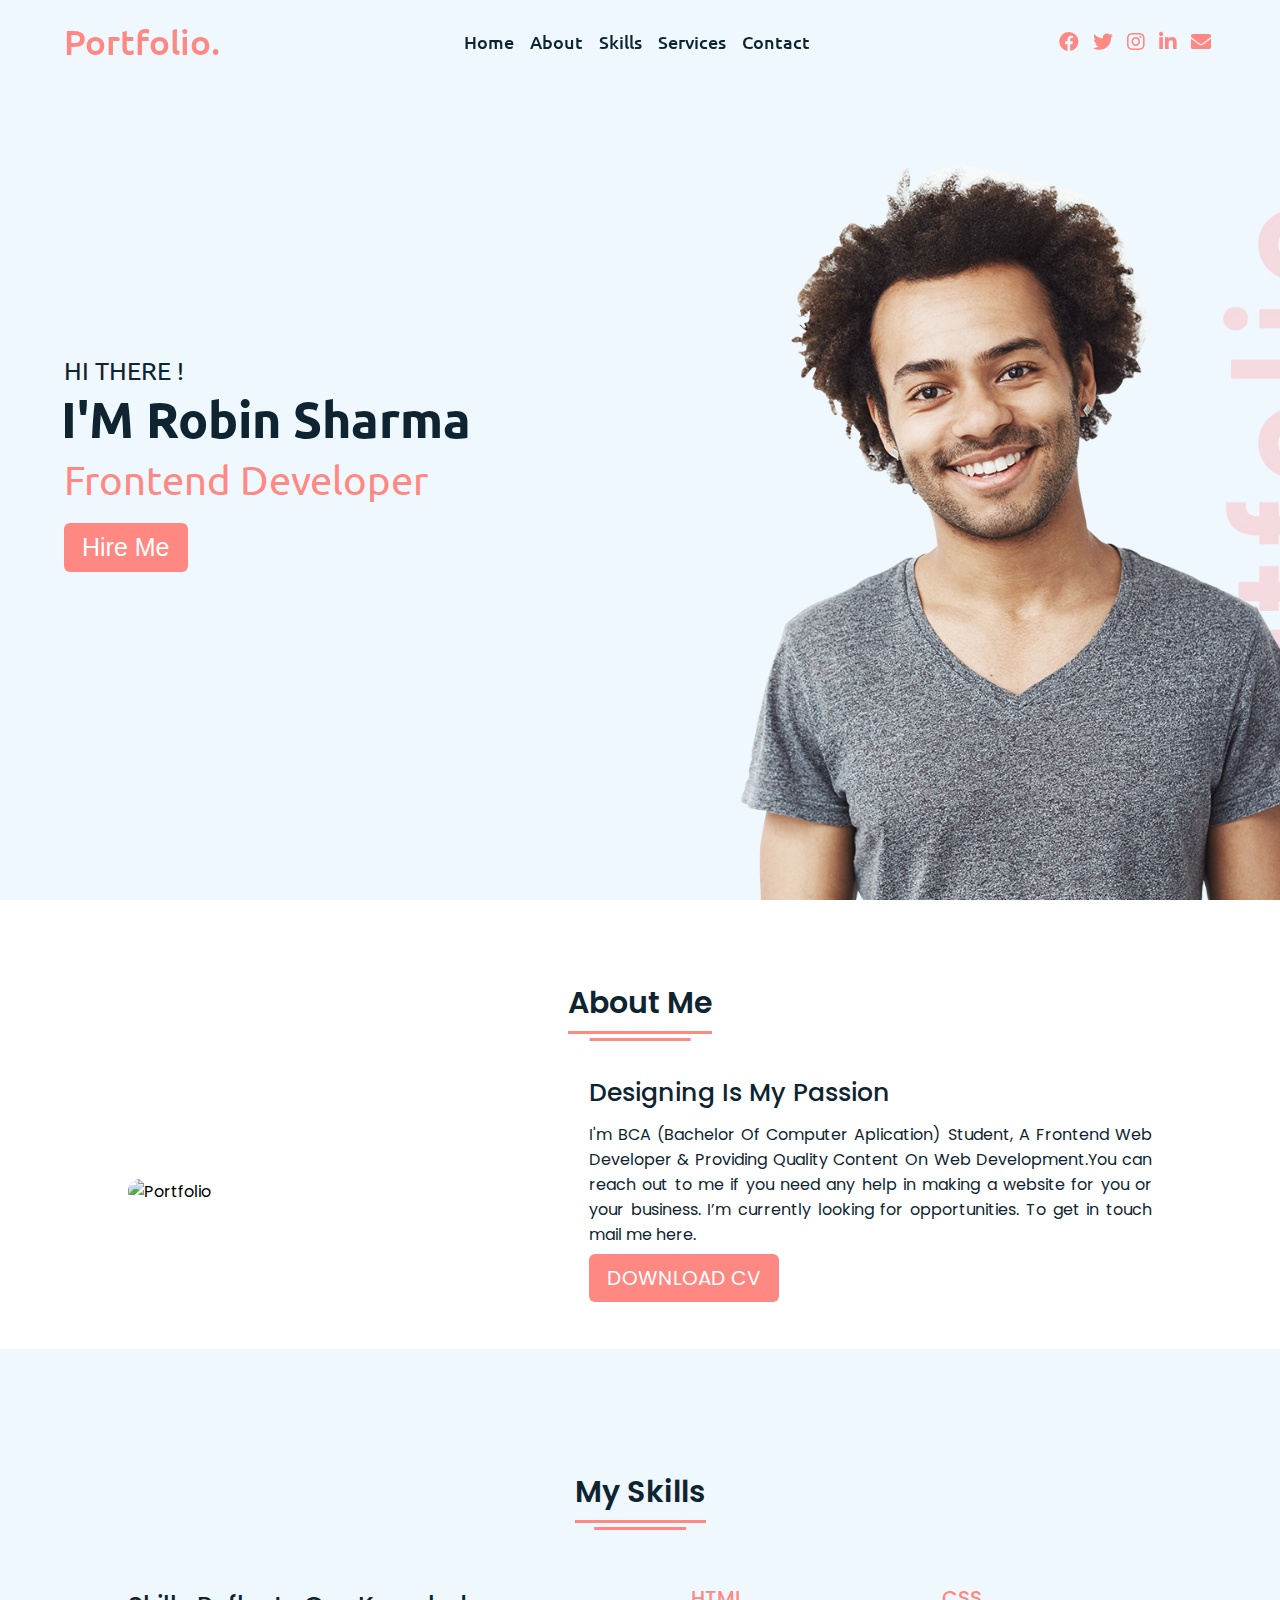
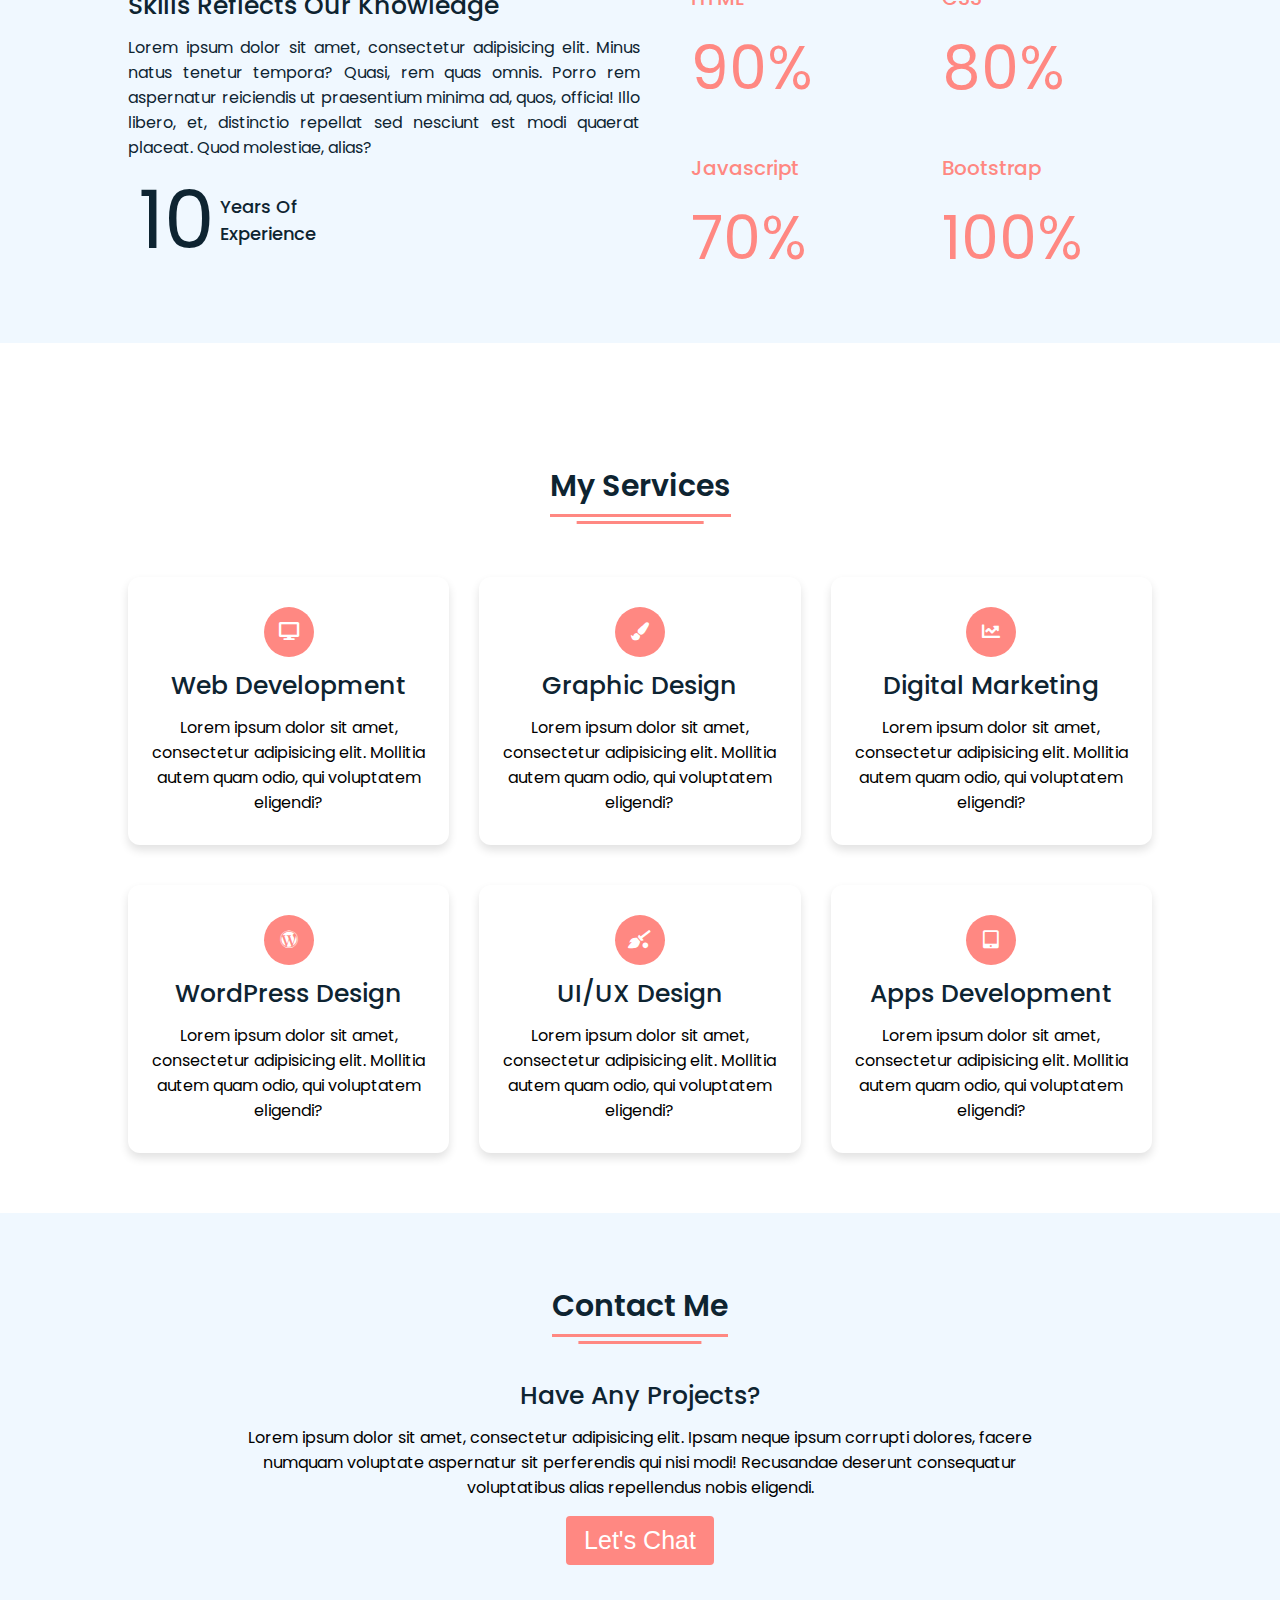
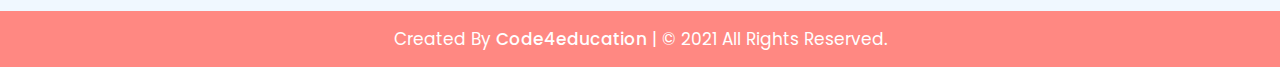
==== index.html @ 491887ca "New Portfolio 27" ====
<!DOCTYPE html> 
<html lang="en" dir="ltr">
  <head>
    <meta charset="UTF-8">
    <title> New Portfolio </title>
    <link rel="stylesheet" href="style.css">
    <!-- Fontawesome CDN Link -->
    <link rel="stylesheet" href="https://cdnjs.cloudflare.com/ajax/libs/font-awesome/5.15.2/css/all.min.css"/>
     <meta name="viewport" content="width=device-width, initial-scale=1.0">
     <link rel="stylesheet" href="https://cdnjs.cloudflare.com/ajax/libs/font-awesome/5.15.2/css/all.min.css">
   </head>
<body>

  <!-- Move to up bottom -->
  <div class="scroll-button">
    <a href="#home"><i class="fas fa-arrow-up"></i></a>
  </div>
  
  <!-- navigation menu -->
  <nav>
    <div class="navbar">
      <div class="logo"><a href="#">Portfolio.</a></div>
      <ul class="menu">
        <li><a href="#home">Home</a></li>
        <li><a href="#about">About</a></li>
        <li><a href="#skills">Skills</a></li>
        <li><a href="#services">Services</a></li>
        <li><a href="#contact">Contact</a></li>
        <div class="cancel-btn">
          <i class="fas fa-times"></i>
        </div>
      </ul>
    <div class="follow">
            <a href="https://www.facebook.com/" target="_blank"><i class="fab fa-facebook"></i></a>
            <a href="https://twitter.com/?lang=en" target="_blank"><i class="fab fa-twitter"></i></a>
            <a href="https://www.instagram.com/" target="_blank"><i class="fab fa-instagram"></i></a>
            <a href="https://www.linkedin.com/signup" target="_blank"><i class="fab fa-linkedin-in"></i></i></a>
            <a href="mailto: robinsharma963258@gmail.com" target="_blank"><i class="fas fa-envelope"></i></a>
        </div>
    </div>
    <div class="menu-btn">
      <i class="fas fa-bars"></i>
    </div>
  </nav>

  <!-- Home Section Start -->
  <section class="home" id="home">
    <div class="home-content">
      <div class="text">

        <div class="text-one">HI THERE !</div>
        <div class="text-two">I'M Robin Sharma</div>
        <div class="text-three">Frontend Developer</div>

        <!--<div class="text-four">I'm BCA (Bachelor Of Computer Aplication) Student, A Frontend Web Developer & Providing Quality
            Content On Web Development.You can reach out to me if you need any help in making a website for you or your
            business. I’m currently looking for opportunities. To get in touch mail me here.</div>-->
      </div>
      <div class="button">
        <button>Hire Me</button>
      </div>
    </div>
  </section>

  <!-- About Section Start -->
  <section class="about" id="about">
    <div class="content">
      <div class="title"><span>About Me</span></div>
      <div class="about-details">
        <div class="left">
          <img src="portfolio-images/main-about.png" alt="Portfolio">
        </div>
        <div class="right">
          <div class="topic">Designing Is My Passion</div>
        <p>I'm BCA (Bachelor Of Computer Aplication) Student, A Frontend Web Developer & Providing Quality Content On Web
            Development.You can reach out to me if you need any help in making a website for you or your business. I’m currently
            looking for opportunities. To get in touch mail me here.</p>
            <div class="button">
            <a href="portfolio-images/Robin-C.V. Web.pdf" target="_blank">DOWNLOAD CV</a>
          </div>
        </div>
      </div>
    </div>
  </section>

  <!-- My Skill Section Start -->
  <section class="skills" id="skills">
    <div class="content">
      <div class="title"><span>My Skills</span></div>
      <div class="skills-details">
        <div class="text">
          <div class="topic">Skills Reflects Our Knowledge</div>
          <p>Lorem ipsum dolor sit amet, consectetur adipisicing elit. Minus natus tenetur tempora? Quasi, rem quas omnis. Porro rem aspernatur reiciendis ut praesentium minima ad, quos, officia! Illo libero, et, distinctio repellat sed nesciunt est modi quaerat placeat. Quod molestiae, alias?</p>
          <div class="experience">
            <div class="num">10</div>
            <div class="exp">Years Of <br> Experience</div>
          </div>
        </div>
        <div class="boxes">
          <div class="box">
            <div class="topic">HTML</div>
            <div class="per">90%</div>
          </div>
          <div class="box">
            <div class="topic">CSS</div>
            <div class="per">80%</div>
          </div>
          <div class="box">
            <div class="topic">Javascript</div>
            <div class="per">70%</div>
          </div>
          <div class="box">
            <div class="topic">Bootstrap</div>
            <div class="per">100%</div>
          </div>
        </div>
      </div>
    </div>
  </section>

  <!-- My Services Section Start -->
  <section class="services" id="services">
    <div class="content">
      <div class="title"><span>My Services</span></div>
      <div class="boxes">
        <div class="box">
          <div class="icon">
            <i class="fas fa-desktop"></i>
          </div>
          <div class="topic">Web Development</div>
          <p>Lorem ipsum dolor sit amet, consectetur adipisicing elit. Mollitia autem quam odio, qui voluptatem eligendi?</p>
        </div>
        <div class="box">
          <div class="icon">
            <i class="fas fa-paint-brush"></i>
          </div>
          <div class="topic">Graphic Design</div>
          <p>Lorem ipsum dolor sit amet, consectetur adipisicing elit. Mollitia autem quam odio, qui voluptatem eligendi?</p>
        </div>
        <div class="box">
          <div class="icon">
            <i class="fas fa-chart-line"></i>
          </div>
          <div class="topic">Digital Marketing</div>
          <p>Lorem ipsum dolor sit amet, consectetur adipisicing elit. Mollitia autem quam odio, qui voluptatem eligendi?</p>
        </div>
        <div class="box">
          <div class="icon">
            <i class="fab fa-wordpress"></i>
          </div>
          <div class="topic">WordPress Design</div>
          <p>Lorem ipsum dolor sit amet, consectetur adipisicing elit. Mollitia autem quam odio, qui voluptatem eligendi?</p>
        </div>
        <div class="box">
          <div class="icon">
            <i class="fas fa-quidditch"></i>
          </div>
          <div class="topic">UI/UX Design</div>
          <p>Lorem ipsum dolor sit amet, consectetur adipisicing elit. Mollitia autem quam odio, qui voluptatem eligendi?</p>
        </div>
        <div class="box">
          <div class="icon">
            <i class="fas fa-tablet-alt"></i>
          </div>
          <div class="topic">Apps Development</div>
          <p>Lorem ipsum dolor sit amet, consectetur adipisicing elit. Mollitia autem quam odio, qui voluptatem eligendi?</p>
        </div>
      </div>
    </div>
  </section>

  <!-- Contact Me Section Start -->
  <section class="contact" id="contact">
    <div class="content">
      <div class="title"><span>Contact Me</span></div>
      <div class="text">
        <div class="topic">Have Any Projects?</div>
        <p>Lorem ipsum dolor sit amet, consectetur adipisicing elit. Ipsam neque ipsum corrupti dolores, facere numquam voluptate aspernatur sit perferendis qui nisi modi! Recusandae deserunt consequatur voluptatibus alias repellendus nobis eligendi.</p>
        <div class="button">
          <button>Let's Chat</button>
        </div>
      </div>
    </div>
  </section>

  <!-- Footer Section Start -->
  <footer>
    <div class="text">
      <span>Created By <a href="#">Code4education</a> | © 2021 All Rights Reserved.</span>
    </div>
  </footer>

   

  <script src="script.js"></script>
</body>
</html>
---- style.css ----
/* Google Font CDN Link */
@import url('https://fonts.googleapis.com/css2?family=Poppins:wght@400;500;600;700&family=Ubuntu:wght@400;500;700&display=swap');
*{
  margin: 0;
  padding: 0;
  box-sizing: border-box;
  text-decoration: none;
  scroll-behavior: smooth;
}
:root{
    --primary-color:#ff8882;
    --black-color:#0E2431;
    --white-color:#fff;
}
body{
  font-family: 'Ubuntu', sans-serif;
}
/* Custom Scroll Bar CSS */
::-webkit-scrollbar {
    width: 10px;
}
::-webkit-scrollbar-track {
    background: #f1f1f1;
}
::-webkit-scrollbar-thumb {
    background: var(--primary-color);
    border-radius: 12px;
    transition: all 0.3s ease;
}
::-webkit-scrollbar-thumb:hover {
    background: var(--primary-color);
}

/* navbar styling */
nav{
  position:fixed;
  width:100%;
  padding:20px 0;
  z-index: 999;
  transition: all 0.3s ease;
}
nav.sticky{
  background:var(--primary-color);
  padding:13px 0;
}
nav .navbar{
  width:90%;
  display:flex;
  justify-content: space-between;
  align-items: center;
  margin:auto;
}
nav .navbar .logo a{
  font-weight: 500;
  font-size: 35px;
  color:var(--primary-color);
}

nav.sticky .navbar .logo a{
  color:var(--white-color);
}

nav .navbar .menu{
  display:flex;
  position:relative;
}
nav .navbar .menu li{
  list-style: none;
  margin:0 8px;
}
nav .navbar .menu a{
  font-size: 18px;
  font-weight: 500;
  color:var(--black-color);
  padding:6px 0;
  transition: all 0.4s ease;
}
.navbar .menu a:hover{
  color:var(--primary-color);
}
nav.sticky .menu a{
  color:var(--white-color);
}
nav.sticky .menu a:hover{
  color:var(--black-color);
}


/* side navigation Menu Button CSS */
nav .menu-btn,
.navbar .menu .cancel-btn{
  position:absolute;
  color:var(--white-color);
  right:30px;
  top:20px;
  font-size: 20px;
  cursor: pointer;
  transition: all 0.3s ease;
  display: none;
}
nav .menu-btn{
  color:var(--primary-color);
}
nav.sticky .menu-btn{
  color:var(--white-color);
}
.navbar .menu .menu-btn{
  color:var(--white-color);
}

/* home section styling */
.home{
  height:100vh;
  width:100%;
  background:url("portfolio-images/portfolio-man.jpg") no-repeat;
  background-size: cover;
  background-position: center center;
  background-attachment: fixed;
}
.home .home-content{
  width:90%;
  height:100%;
  margin:auto;
  display:flex;
  flex-direction: column;
  justify-content: center;
}
.home .text-one{
  font-size:25px;
  color:var(--black-color);
}
.home .text-two{
  color:var(--black-color);
  font-size: 50px;
  font-weight: 600;
  margin-left: -3px;
}
.home .text-three{
  font-size: 40px;
  margin:5px 0;
  color:var(--primary-color);
}

.home .text-four{
  font-size: 23px;
  margin:5px 0;
  color:var(--black-color);
  width: 700px;
  padding: 1rem 0;
  text-align: justify;
  line-height: 26px;
  letter-spacing: 1px;
}
.home .button{
  margin:14px 0;
}
.home .button  button {
  outline:none;
  padding:8px 16px;
  border-radius: 6px;
  font-size: 25px;
  font-weight: 400;
  background:var(--primary-color);
  color:var(--white-color);
  cursor:pointer;
  border:2px solid transparent;
  transition: all 0.4s ease;
}
.button a{
  outline:none;
  padding:8px 16px;
  border-radius: 6px;
  font-size: 20px;
  font-weight: 400;
  background:var(--primary-color);
  color:var(--white-color);
  cursor:pointer;
  border:2px solid transparent;
  transition: all 0.4s ease;
}
.home .button  button:hover{
  border-color:var(--primary-color);
  background-color: var(--white-color);
  color:var(--primary-color);
}
/* follow start*/
.follow i{
    font-size: 20px;
    margin: -5px;
    color: var(--primary-color);
    padding: 10px;
}
nav.sticky .follow i{
    color:var(--white-color);
    margin: -5px;
  }
.follow a:nth-child(1) i:hover{
    color:#3b5998;
}
.follow a:nth-child(2) i:hover{
    color:#00aced;
}
.follow a:nth-child(3) i:hover{
    color:#e4405f;
}
.follow a:nth-child(4) i:hover{
    color:#007bb6;
}
.follow a:nth-child(5) i:hover{
    color:#dd4b39;
    /*box-shadow: 0 2px 5px rgba(0,0,0,0.3);  
    border-radius: 50%;*/
}
/*follow end */
/* About Section Styling */
section{
  padding-top:40px;
}
section .content{
  width:80%;
  margin:40px auto;
  font-family: 'Poppins', sans-serif;
}
section .title{
  display:flex;
  justify-content: center;
  margin-bottom: 40px;
}
section .title span{
  color:var(--black-color);
  font-size: 30px;
  font-weight: 600;
  position:relative;
  padding-bottom:8px;
}
section .title span::before,
section .title span::after{
  content:'';
  position:absolute;
  height:3px;
  width:100%;
  background:var(--primary-color);
  left:0;
  bottom:0;
}
section .title span::after{
  bottom:-7px;
  width:70%;
  left:50%;
  transform:translateX(-50%);
}
.about .about-details{
  display:flex;
  justify-content:space-between;
  align-items: center;
}
.about .about-details .left{
  width:45%;
}
.about .left img{
  height:400px;
  width:400px;
  object-fit: cover;
  border-radius: 12px;
}
.about .about-details .right{
  width:55%;
}
section .topic{
  color:var(--black-color);
  font-size:25px;
  font-weight: 500;
  margin-bottom: 10px;
}
.about-details .right p{
  text-align: justify;
  color:var(--black-color);
}
section .button{
  margin:16px 0;
}
section .button button{
  outline:none;
  padding:8px 16px;
  border-radius: 4px;
  font-size: 25px;
  font-weight: 400;
  background: var(--primary-color);
  color:var(--white-color);
  border:2px solid transparent;
  cursor: pointer;
  transition: all 0.4s ease;
}
section .button button:hover{
  border-color:var(--primary-color);
  background-color: var(--white-color);
  color:var(--primary-color);
}

/* My Skills CSS */
.skills{
  background:#f0f8ff;
}
.skills .content{
  padding:40px 0;
}
.skills .skills-details{
  display:flex;
  justify-content: space-between;
  align-items: center;
}
.skills-details .text{
  width:50%;
}
.skills-details p{
  color:var(--black-color);
  text-align: justify;
}
.skills .skills-details .experience{
  display:flex;
  align-items: center;
  margin:0 10px;
}
.skills-details .experience .num{
  color:var(--black-color);
  font-size: 80px;
}
.skills-details .experience .exp{
  color:var(--black-color);
  margin-left: 20px;
  font-size: 18px;
  font-weight: 500;
  margin:0 6px;
}
.skills-details .boxes{
  width:45%;
  display:flex;
  flex-wrap: wrap;
  justify-content:space-between;
}
.skills-details .box{
  width:calc(100% / 2 - 20px);
  margin:20px 0;
}
.skills-details .boxes .topic{
  font-size: 20px;
  color:var(--primary-color);
}
.skills-details .boxes .per{
  font-size: 60px;
  color:var(--primary-color);
}

/* My Services CSS */
.services .boxes{
   display:flex; 
   flex-wrap: wrap;
   justify-content:space-between;
}
.services .boxes .box{
  margin:20px 0;
  width:calc(100% / 3 - 20px);
  text-align: center;
  border-radius: 12px;
  padding:30px 10px;
  box-shadow: 0 5px 10px rgba(0,0,0,0.12);
  cursor:default;
  transition: all 0.4s ease;
}
.services .boxes .box:hover{
  background: var(--primary-color);
  color:var(--white-color);
}
.services .boxes .box .icon{
  height:50px;
  width:50px;
  background: var(--primary-color);
  border-radius: 50%;
  text-align: center;
  line-height: 50px;
  font-size: 18px;
  color:var(--white-color);
  margin:0 auto 10px auto;
  transition: all 0.4s ease;
}
.boxes .box:hover .icon{
  background:var(--white-color);
  color:var(--primary-color);
}
.services .boxes .box:hover .topic,
.services .boxes .box:hover p{
  color:var(--white-color);
  transition: all 0.4s ease;
}

/* Contact Me CSS */
.contact{
  background: #f0f8ff;
}
.contact .content{
  margin:0 auto;
  padding:30px 0;
}
.contact .text{
  width:80%;
  text-align: center;
  margin:auto;
}

/* Footer CSS */
footer{
  background:var(--primary-color);
  padding:15px 0;
  text-align: center;
  font-family: 'Poppins', sans-serif;
}
footer .text span{
  font-size: 17px;
  font-weight: 400;
  color:var(--white-color);
}
footer .text span a{
  font-weight: 500;
  color:var(--white-color);
}
footer .text span a:hover{
  text-decoration: underline;
}
/* Scroll To Top Button CSS */
.scroll-button a{
  position:fixed;
  bottom:20px;
  right:20px;
  color:var(--white-color);
  background:var(--primary-color);
  padding:10px 12px;
  font-size: 18px;
  border-radius: 6px;
  box-shadow: rgba(0,0,0,0.15);
  display:none;
}

/* Responsive Media Queries */
@media (max-width:1190px){
  section .content{
    width:85%;
  }
}
@media (max-width:1000px){
  .about .about-details{
    justify-content: center;
    flex-direction: column;
  }
  .about .about-details .left{
    display: flex;
    justify-content:center;
    width:100%;
  }
  .about .about-details .right{
    width:90%;
    margin:40px 0;
  }
  .services .boxes .box{
    margin:20px 0;
    width:calc(100% / 2 - 20px);
  }
}
@media (max-width:900px){
  .about .left img{
    height:350px;
    width:350px;
  }
}
@media (max-width:750px){
   nav .navbar{
     width:90%;
   }
   nav .navbar .menu{
     position:fixed;
     left:-100%;
     top:0;
     background:var(--primary-color);
     height:100vh;
     max-width: 400px;
     width:100%;
     padding-top:60px;
     flex-direction: column;
     align-items:center;
     transition: all 0.5s ease;
   }
   .navbar.active .menu{
     left:0;
   }
   nav .navbar .menu a{
     font-size:23px;
     display:block;
     color:var(--white-color);
     margin:10px 0;
   }
   nav.sticky .menu a:hover{
     color:var(--primary-color);
   }
   nav .navbar .follow{
     display:none;
   }
   nav .menu-btn,
   .navbar .menu .cancel-btn{
     display:block;
   }

   .home .text-two{
     font-size: 65px;
   }
   .home .text-three{
    font-size: 35px;
  }

  .skills .skills-details{
    align-items: center;
    justify-content: center;
    flex-direction: column;
  }
  .skills-details .text{
    width:100%;
    margin-bottom:50px;
  }
  .skills-details .boxes{
    justify-content:center;
    align-items: center;
    width:100%;
  }

  .services .boxes .box{
    margin:20px 0; 
    width:100%;
  }

  .contact .text{
    width:100%;
  }
}

@media (max-width:500px){
  .home .text-two{
    font-size: 55px;
  }
  .home .text-three{
    font-size: 33px;
  }

  .skills-details .boxes .per{
    font-size: 50px;
    color:var(--primary-color);
  }
}
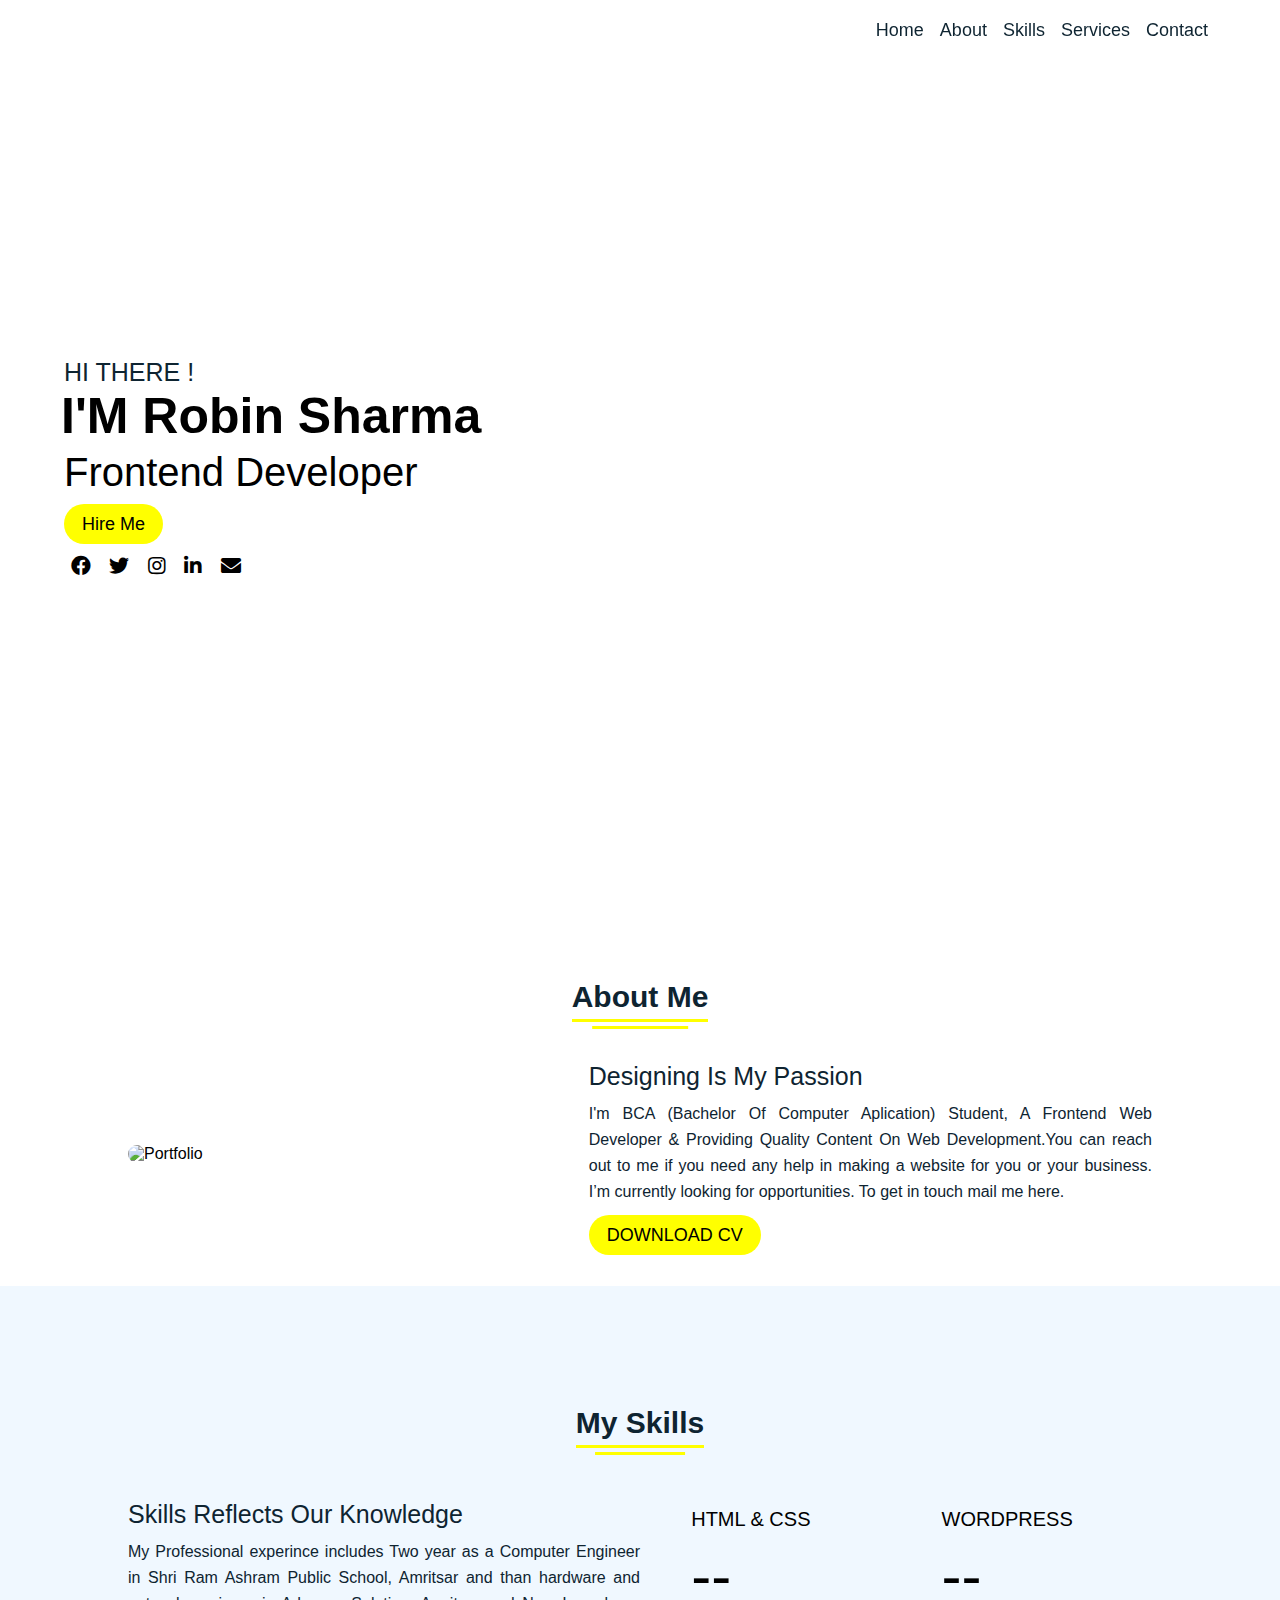
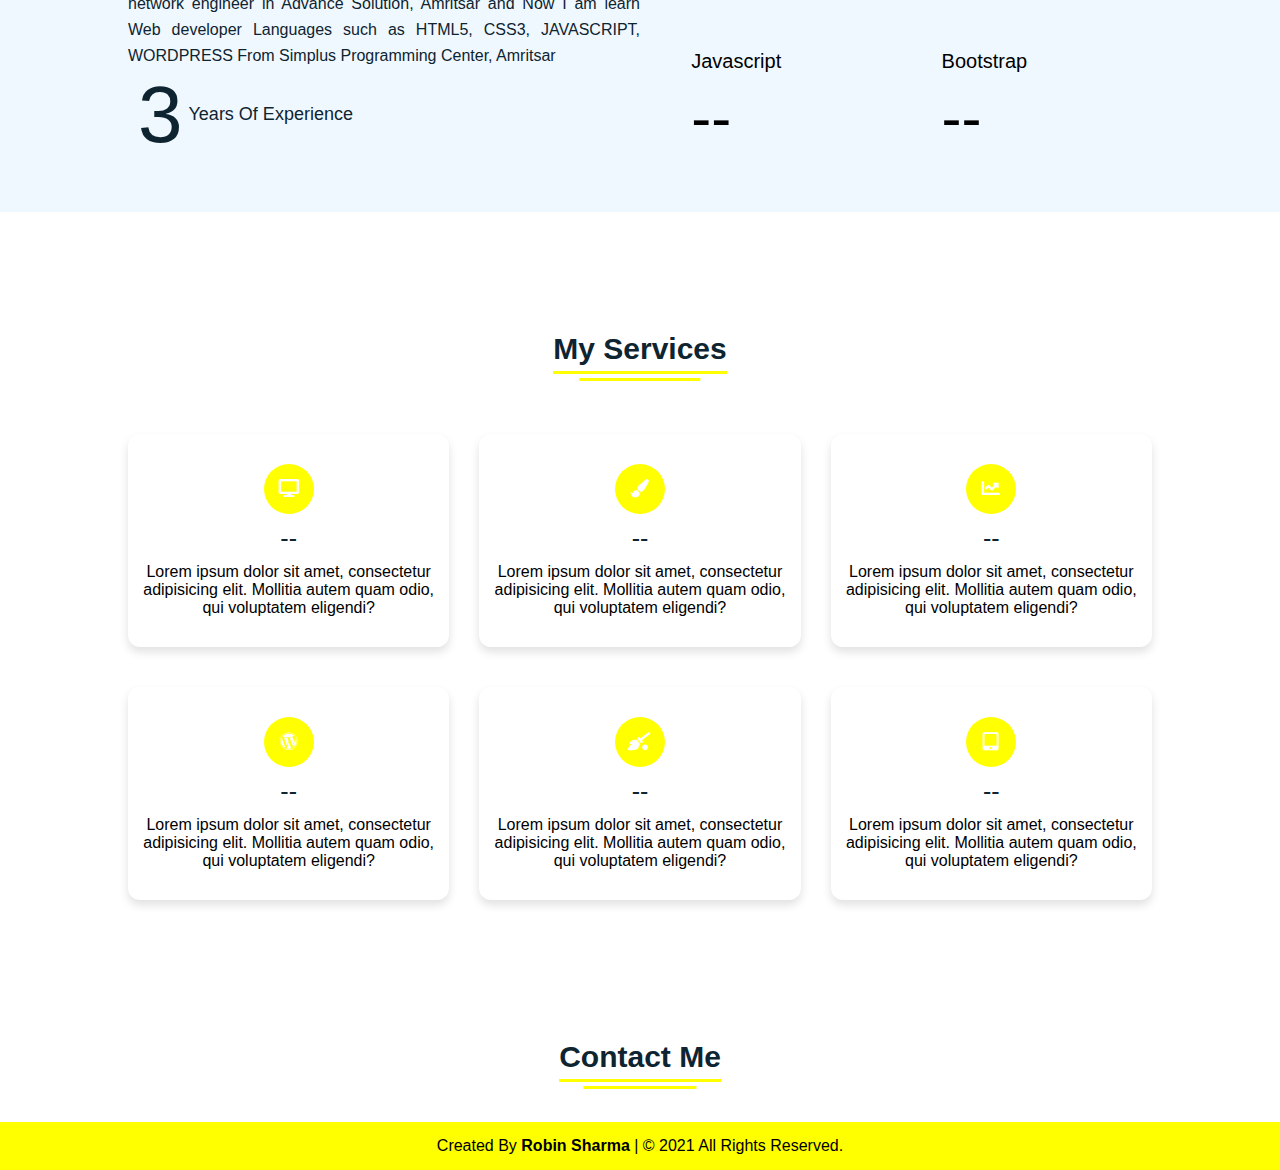
==== commit 8757f3f2: "Add files via upload" ====
--- a/index.html
+++ b/index.html
@@ -1,197 +1,193 @@
-<!DOCTYPE html> 
-<html lang="en" dir="ltr">
-  <head>
-    <meta charset="UTF-8">
-    <title> New Portfolio </title>
-    <link rel="stylesheet" href="style.css">
-    <!-- Fontawesome CDN Link -->
-    <link rel="stylesheet" href="https://cdnjs.cloudflare.com/ajax/libs/font-awesome/5.15.2/css/all.min.css"/>
-     <meta name="viewport" content="width=device-width, initial-scale=1.0">
-     <link rel="stylesheet" href="https://cdnjs.cloudflare.com/ajax/libs/font-awesome/5.15.2/css/all.min.css">
-   </head>
-<body>
-
-  <!-- Move to up bottom -->
-  <div class="scroll-button">
-    <a href="#home"><i class="fas fa-arrow-up"></i></a>
-  </div>
-  
-  <!-- navigation menu -->
-  <nav>
-    <div class="navbar">
-      <div class="logo"><a href="#">Portfolio.</a></div>
-      <ul class="menu">
-        <li><a href="#home">Home</a></li>
-        <li><a href="#about">About</a></li>
-        <li><a href="#skills">Skills</a></li>
-        <li><a href="#services">Services</a></li>
-        <li><a href="#contact">Contact</a></li>
-        <div class="cancel-btn">
-          <i class="fas fa-times"></i>
-        </div>
-      </ul>
-    <div class="follow">
-            <a href="https://www.facebook.com/" target="_blank"><i class="fab fa-facebook"></i></a>
-            <a href="https://twitter.com/?lang=en" target="_blank"><i class="fab fa-twitter"></i></a>
-            <a href="https://www.instagram.com/" target="_blank"><i class="fab fa-instagram"></i></a>
-            <a href="https://www.linkedin.com/signup" target="_blank"><i class="fab fa-linkedin-in"></i></i></a>
-            <a href="mailto: robinsharma963258@gmail.com" target="_blank"><i class="fas fa-envelope"></i></a>
-        </div>
-    </div>
-    <div class="menu-btn">
-      <i class="fas fa-bars"></i>
-    </div>
-  </nav>
-
-  <!-- Home Section Start -->
-  <section class="home" id="home">
-    <div class="home-content">
-      <div class="text">
-
-        <div class="text-one">HI THERE !</div>
-        <div class="text-two">I'M Robin Sharma</div>
-        <div class="text-three">Frontend Developer</div>
-
-        <!--<div class="text-four">I'm BCA (Bachelor Of Computer Aplication) Student, A Frontend Web Developer & Providing Quality
-            Content On Web Development.You can reach out to me if you need any help in making a website for you or your
-            business. I’m currently looking for opportunities. To get in touch mail me here.</div>-->
-      </div>
-      <div class="button">
-        <button>Hire Me</button>
-      </div>
-    </div>
-  </section>
-
-  <!-- About Section Start -->
-  <section class="about" id="about">
-    <div class="content">
-      <div class="title"><span>About Me</span></div>
-      <div class="about-details">
-        <div class="left">
-          <img src="portfolio-images/main-about.png" alt="Portfolio">
-        </div>
-        <div class="right">
-          <div class="topic">Designing Is My Passion</div>
-        <p>I'm BCA (Bachelor Of Computer Aplication) Student, A Frontend Web Developer & Providing Quality Content On Web
-            Development.You can reach out to me if you need any help in making a website for you or your business. I’m currently
-            looking for opportunities. To get in touch mail me here.</p>
-            <div class="button">
-            <a href="portfolio-images/Robin-C.V. Web.pdf" target="_blank">DOWNLOAD CV</a>
-          </div>
-        </div>
-      </div>
-    </div>
-  </section>
-
-  <!-- My Skill Section Start -->
-  <section class="skills" id="skills">
-    <div class="content">
-      <div class="title"><span>My Skills</span></div>
-      <div class="skills-details">
-        <div class="text">
-          <div class="topic">Skills Reflects Our Knowledge</div>
-          <p>Lorem ipsum dolor sit amet, consectetur adipisicing elit. Minus natus tenetur tempora? Quasi, rem quas omnis. Porro rem aspernatur reiciendis ut praesentium minima ad, quos, officia! Illo libero, et, distinctio repellat sed nesciunt est modi quaerat placeat. Quod molestiae, alias?</p>
-          <div class="experience">
-            <div class="num">10</div>
-            <div class="exp">Years Of <br> Experience</div>
-          </div>
-        </div>
-        <div class="boxes">
-          <div class="box">
-            <div class="topic">HTML</div>
-            <div class="per">90%</div>
-          </div>
-          <div class="box">
-            <div class="topic">CSS</div>
-            <div class="per">80%</div>
-          </div>
-          <div class="box">
-            <div class="topic">Javascript</div>
-            <div class="per">70%</div>
-          </div>
-          <div class="box">
-            <div class="topic">Bootstrap</div>
-            <div class="per">100%</div>
-          </div>
-        </div>
-      </div>
-    </div>
-  </section>
-
-  <!-- My Services Section Start -->
-  <section class="services" id="services">
-    <div class="content">
-      <div class="title"><span>My Services</span></div>
-      <div class="boxes">
-        <div class="box">
-          <div class="icon">
-            <i class="fas fa-desktop"></i>
-          </div>
-          <div class="topic">Web Development</div>
-          <p>Lorem ipsum dolor sit amet, consectetur adipisicing elit. Mollitia autem quam odio, qui voluptatem eligendi?</p>
-        </div>
-        <div class="box">
-          <div class="icon">
-            <i class="fas fa-paint-brush"></i>
-          </div>
-          <div class="topic">Graphic Design</div>
-          <p>Lorem ipsum dolor sit amet, consectetur adipisicing elit. Mollitia autem quam odio, qui voluptatem eligendi?</p>
-        </div>
-        <div class="box">
-          <div class="icon">
-            <i class="fas fa-chart-line"></i>
-          </div>
-          <div class="topic">Digital Marketing</div>
-          <p>Lorem ipsum dolor sit amet, consectetur adipisicing elit. Mollitia autem quam odio, qui voluptatem eligendi?</p>
-        </div>
-        <div class="box">
-          <div class="icon">
-            <i class="fab fa-wordpress"></i>
-          </div>
-          <div class="topic">WordPress Design</div>
-          <p>Lorem ipsum dolor sit amet, consectetur adipisicing elit. Mollitia autem quam odio, qui voluptatem eligendi?</p>
-        </div>
-        <div class="box">
-          <div class="icon">
-            <i class="fas fa-quidditch"></i>
-          </div>
-          <div class="topic">UI/UX Design</div>
-          <p>Lorem ipsum dolor sit amet, consectetur adipisicing elit. Mollitia autem quam odio, qui voluptatem eligendi?</p>
-        </div>
-        <div class="box">
-          <div class="icon">
-            <i class="fas fa-tablet-alt"></i>
-          </div>
-          <div class="topic">Apps Development</div>
-          <p>Lorem ipsum dolor sit amet, consectetur adipisicing elit. Mollitia autem quam odio, qui voluptatem eligendi?</p>
-        </div>
-      </div>
-    </div>
-  </section>
-
-  <!-- Contact Me Section Start -->
-  <section class="contact" id="contact">
-    <div class="content">
-      <div class="title"><span>Contact Me</span></div>
-      <div class="text">
-        <div class="topic">Have Any Projects?</div>
-        <p>Lorem ipsum dolor sit amet, consectetur adipisicing elit. Ipsam neque ipsum corrupti dolores, facere numquam voluptate aspernatur sit perferendis qui nisi modi! Recusandae deserunt consequatur voluptatibus alias repellendus nobis eligendi.</p>
-        <div class="button">
-          <button>Let's Chat</button>
-        </div>
-      </div>
-    </div>
-  </section>
-
-  <!-- Footer Section Start -->
-  <footer>
-    <div class="text">
-      <span>Created By <a href="#">Code4education</a> | © 2021 All Rights Reserved.</span>
-    </div>
-  </footer>
-
-   
-
-  <script src="script.js"></script>
-</body>
+<!DOCTYPE html> 
+<html lang="en" dir="ltr">
+  <head>
+    <meta charset="UTF-8">
+    <title> New Portfolio </title>
+    <link rel="stylesheet" href="style.css">
+    <!-- Fontawesome CDN Link -->
+    <link rel="stylesheet" href="https://cdnjs.cloudflare.com/ajax/libs/font-awesome/5.15.2/css/all.min.css"/>
+     <meta name="viewport" content="width=device-width, initial-scale=1.0">
+     <link rel="stylesheet" href="https://cdnjs.cloudflare.com/ajax/libs/font-awesome/5.15.2/css/all.min.css">
+   </head>
+<body>
+
+  <!-- Move to up bottom -->
+  <div class="scroll-button">
+    <a href="#home"><i class="fas fa-arrow-up"></i></a>
+  </div>
+  
+  <!-- navigation menu -->
+  <nav>
+    
+    <div class="navbar">
+      <!--<div class="logo"><a href="#">Portfolio.</a></div>-->
+      <ul class="menu">
+        <li><a href="#home">Home</a></li>
+        <li><a href="#about">About</a></li>
+        <li><a href="#skills">Skills</a></li>
+        <li><a href="#services">Services</a></li>
+        <li><a href="#contact">Contact</a></li>
+        <div class="cancel-btn">
+          <i class="fas fa-times"></i>
+        </div>
+      </ul>
+
+    <div class="menu-btn">
+      <i class="fas fa-bars"></i>
+    </div>
+  </nav>
+
+  <!-- Home Section Start -->
+  <section class="home" id="home">
+    <div class="home-content">
+      <div class="text">
+        
+
+        <div class="text-one">HI THERE !</div>
+        <div class="text-two">I'M Robin Sharma</div>
+        <div class="text-three">Frontend Developer</div>
+
+      </div>
+      <div class="button">
+        <a href="mailto: robinsharma963258@gmail.com" target="blank">Hire Me</a>
+        <!--<button>Hire Me</button>-->
+      </div>
+      <div class="follow">
+        <a href="https://www.facebook.com/" target="_blank"><i class="fab fa-facebook"></i></a>
+        <a href="https://twitter.com/?lang=en" target="_blank"><i class="fab fa-twitter"></i></a>
+        <a href="https://www.instagram.com/" target="_blank"><i class="fab fa-instagram"></i></a>
+        <a href="https://www.linkedin.com/signup" target="_blank"><i class="fab fa-linkedin-in"></i></i></a>
+        <a href="mailto: robinsharma963258@gmail.com" target="_blank"><i class="fas fa-envelope"></i></a>
+    </div>
+</div>
+    </div>
+  </section>
+
+  <!-- About Section Start -->
+  <section class="about" id="about">
+    <div class="content">
+      <div class="title"><span>About Me</span></div>
+      <div class="about-details">
+        <div class="left">
+          <img src="portfolio-images/7.jpeg" alt="Portfolio">
+        </div>
+        <div class="right">
+          <div class="topic">Designing Is My Passion</div>
+        <p>I'm BCA (Bachelor Of Computer Aplication) Student, A Frontend Web Developer & Providing Quality Content On Web
+            Development.You can reach out to me if you need any help in making a website for you or your business. I’m currently
+            looking for opportunities. To get in touch mail me here.</p>
+            <div class="button">
+            <a href="portfolio-images/Robin-C.V. Web.pdf" target="_blank">DOWNLOAD CV</a>
+          </div>
+        </div>
+      </div>
+    </div>
+  </section>
+
+  <!-- My Skill Section Start -->
+  <section class="skills" id="skills">
+    <div class="content">
+      <div class="title"><span>My Skills</span></div>
+      <div class="skills-details">
+        <div class="text">
+          <div class="topic">Skills Reflects Our Knowledge</div>
+          <p>My Professional experince includes Two year as a Computer Engineer in Shri Ram
+            Ashram Public School, Amritsar and than hardware and network engineer in Advance Solution, Amritsar and Now I am learn
+            Web developer Languages such as HTML5, CSS3, JAVASCRIPT, WORDPRESS From Simplus Programming Center, Amritsar </p>
+          <div class="experience">
+            <div class="num">3</div>
+            <div class="exp">Years Of Experience</div>
+          </div>
+        </div>
+        <div class="boxes">
+          <div class="box">
+            <div class="topic">HTML & CSS</div>
+            <div class="per">--</div>
+          </div>
+          <div class="box">
+            <div class="topic">WORDPRESS</div>
+            <div class="per">--</div>
+          </div>
+          <div class="box">
+            <div class="topic">Javascript</div>
+            <div class="per">--</div>
+          </div>
+          <div class="box">
+            <div class="topic">Bootstrap</div>
+            <div class="per">--</div>
+          </div>
+        </div>
+      </div>
+    </div>
+  </section>
+
+  <!-- My Services Section Start -->
+  <section class="services" id="services">
+    <div class="content">
+      <div class="title"><span>My Services</span></div>
+      <div class="boxes">
+        <div class="box">
+          <div class="icon">
+            <i class="fas fa-desktop"></i>
+          </div>
+          <div class="topic">--</div>
+          <p>Lorem ipsum dolor sit amet, consectetur adipisicing elit. Mollitia autem quam odio, qui voluptatem eligendi?</p>
+        </div>
+        <div class="box">
+          <div class="icon">
+            <i class="fas fa-paint-brush"></i>
+          </div>
+          <div class="topic">--</div>
+          <p>Lorem ipsum dolor sit amet, consectetur adipisicing elit. Mollitia autem quam odio, qui voluptatem eligendi?</p>
+        </div>
+        <div class="box">
+          <div class="icon">
+            <i class="fas fa-chart-line"></i>
+          </div>
+          <div class="topic">--</div>
+          <p>Lorem ipsum dolor sit amet, consectetur adipisicing elit. Mollitia autem quam odio, qui voluptatem eligendi?</p>
+        </div>
+        <div class="box">
+          <div class="icon">
+            <i class="fab fa-wordpress"></i>
+          </div>
+          <div class="topic">--</div>
+          <p>Lorem ipsum dolor sit amet, consectetur adipisicing elit. Mollitia autem quam odio, qui voluptatem eligendi?</p>
+        </div>
+        <div class="box">
+          <div class="icon">
+            <i class="fas fa-quidditch"></i>
+          </div>
+          <div class="topic">--</div>
+          <p>Lorem ipsum dolor sit amet, consectetur adipisicing elit. Mollitia autem quam odio, qui voluptatem eligendi?</p>
+        </div>
+        <div class="box">
+          <div class="icon">
+            <i class="fas fa-tablet-alt"></i>
+          </div>
+          <div class="topic">--</div>
+          <p>Lorem ipsum dolor sit amet, consectetur adipisicing elit. Mollitia autem quam odio, qui voluptatem eligendi?</p>
+        </div>
+      </div>
+    </div>
+  </section>
+
+  <!-- Contact Me Section Start -->
+  <section class="contact" id="contact">
+    <div class="content">
+      <div class="title"><span>Contact Me</span></div>
+    </div>
+
+ 
+  </section>
+
+  <!-- Footer Section Start -->
+  <footer>
+    <div class="text">
+      <span>Created By <span class="span1">Robin Sharma</span>  | © 2021 All Rights Reserved.</span>
+    </div>
+  </footer>
+
+  <script src="script.js"></script>
+</body>
 </html>--- a/style.css
+++ b/style.css
@@ -1,555 +1,505 @@
-/* Google Font CDN Link */
-@import url('https://fonts.googleapis.com/css2?family=Poppins:wght@400;500;600;700&family=Ubuntu:wght@400;500;700&display=swap');
-*{
-  margin: 0;
-  padding: 0;
-  box-sizing: border-box;
-  text-decoration: none;
-  scroll-behavior: smooth;
-}
-:root{
-    --primary-color:#ff8882;
-    --black-color:#0E2431;
-    --white-color:#fff;
-}
-body{
-  font-family: 'Ubuntu', sans-serif;
-}
-/* Custom Scroll Bar CSS */
-::-webkit-scrollbar {
-    width: 10px;
-}
-::-webkit-scrollbar-track {
-    background: #f1f1f1;
-}
-::-webkit-scrollbar-thumb {
-    background: var(--primary-color);
-    border-radius: 12px;
-    transition: all 0.3s ease;
-}
-::-webkit-scrollbar-thumb:hover {
-    background: var(--primary-color);
-}
-
-/* navbar styling */
-nav{
-  position:fixed;
-  width:100%;
-  padding:20px 0;
-  z-index: 999;
-  transition: all 0.3s ease;
-}
-nav.sticky{
-  background:var(--primary-color);
-  padding:13px 0;
-}
-nav .navbar{
-  width:90%;
-  display:flex;
-  justify-content: space-between;
-  align-items: center;
-  margin:auto;
-}
-nav .navbar .logo a{
-  font-weight: 500;
-  font-size: 35px;
-  color:var(--primary-color);
-}
-
-nav.sticky .navbar .logo a{
-  color:var(--white-color);
-}
-
-nav .navbar .menu{
-  display:flex;
-  position:relative;
-}
-nav .navbar .menu li{
-  list-style: none;
-  margin:0 8px;
-}
-nav .navbar .menu a{
-  font-size: 18px;
-  font-weight: 500;
-  color:var(--black-color);
-  padding:6px 0;
-  transition: all 0.4s ease;
-}
-.navbar .menu a:hover{
-  color:var(--primary-color);
-}
-nav.sticky .menu a{
-  color:var(--white-color);
-}
-nav.sticky .menu a:hover{
-  color:var(--black-color);
-}
-
-
-/* side navigation Menu Button CSS */
-nav .menu-btn,
-.navbar .menu .cancel-btn{
-  position:absolute;
-  color:var(--white-color);
-  right:30px;
-  top:20px;
-  font-size: 20px;
-  cursor: pointer;
-  transition: all 0.3s ease;
-  display: none;
-}
-nav .menu-btn{
-  color:var(--primary-color);
-}
-nav.sticky .menu-btn{
-  color:var(--white-color);
-}
-.navbar .menu .menu-btn{
-  color:var(--white-color);
-}
-
-/* home section styling */
-.home{
-  height:100vh;
-  width:100%;
-  background:url("portfolio-images/portfolio-man.jpg") no-repeat;
-  background-size: cover;
-  background-position: center center;
-  background-attachment: fixed;
-}
-.home .home-content{
-  width:90%;
-  height:100%;
-  margin:auto;
-  display:flex;
-  flex-direction: column;
-  justify-content: center;
-}
-.home .text-one{
-  font-size:25px;
-  color:var(--black-color);
-}
-.home .text-two{
-  color:var(--black-color);
-  font-size: 50px;
-  font-weight: 600;
-  margin-left: -3px;
-}
-.home .text-three{
-  font-size: 40px;
-  margin:5px 0;
-  color:var(--primary-color);
-}
-
-.home .text-four{
-  font-size: 23px;
-  margin:5px 0;
-  color:var(--black-color);
-  width: 700px;
-  padding: 1rem 0;
-  text-align: justify;
-  line-height: 26px;
-  letter-spacing: 1px;
-}
-.home .button{
-  margin:14px 0;
-}
-.home .button  button {
-  outline:none;
-  padding:8px 16px;
-  border-radius: 6px;
-  font-size: 25px;
-  font-weight: 400;
-  background:var(--primary-color);
-  color:var(--white-color);
-  cursor:pointer;
-  border:2px solid transparent;
-  transition: all 0.4s ease;
-}
-.button a{
-  outline:none;
-  padding:8px 16px;
-  border-radius: 6px;
-  font-size: 20px;
-  font-weight: 400;
-  background:var(--primary-color);
-  color:var(--white-color);
-  cursor:pointer;
-  border:2px solid transparent;
-  transition: all 0.4s ease;
-}
-.home .button  button:hover{
-  border-color:var(--primary-color);
-  background-color: var(--white-color);
-  color:var(--primary-color);
-}
-/* follow start*/
-.follow i{
-    font-size: 20px;
-    margin: -5px;
-    color: var(--primary-color);
-    padding: 10px;
-}
-nav.sticky .follow i{
-    color:var(--white-color);
-    margin: -5px;
-  }
-.follow a:nth-child(1) i:hover{
-    color:#3b5998;
-}
-.follow a:nth-child(2) i:hover{
-    color:#00aced;
-}
-.follow a:nth-child(3) i:hover{
-    color:#e4405f;
-}
-.follow a:nth-child(4) i:hover{
-    color:#007bb6;
-}
-.follow a:nth-child(5) i:hover{
-    color:#dd4b39;
-    /*box-shadow: 0 2px 5px rgba(0,0,0,0.3);  
-    border-radius: 50%;*/
-}
-/*follow end */
-/* About Section Styling */
-section{
-  padding-top:40px;
-}
-section .content{
-  width:80%;
-  margin:40px auto;
-  font-family: 'Poppins', sans-serif;
-}
-section .title{
-  display:flex;
-  justify-content: center;
-  margin-bottom: 40px;
-}
-section .title span{
-  color:var(--black-color);
-  font-size: 30px;
-  font-weight: 600;
-  position:relative;
-  padding-bottom:8px;
-}
-section .title span::before,
-section .title span::after{
-  content:'';
-  position:absolute;
-  height:3px;
-  width:100%;
-  background:var(--primary-color);
-  left:0;
-  bottom:0;
-}
-section .title span::after{
-  bottom:-7px;
-  width:70%;
-  left:50%;
-  transform:translateX(-50%);
-}
-.about .about-details{
-  display:flex;
-  justify-content:space-between;
-  align-items: center;
-}
-.about .about-details .left{
-  width:45%;
-}
-.about .left img{
-  height:400px;
-  width:400px;
-  object-fit: cover;
-  border-radius: 12px;
-}
-.about .about-details .right{
-  width:55%;
-}
-section .topic{
-  color:var(--black-color);
-  font-size:25px;
-  font-weight: 500;
-  margin-bottom: 10px;
-}
-.about-details .right p{
-  text-align: justify;
-  color:var(--black-color);
-}
-section .button{
-  margin:16px 0;
-}
-section .button button{
-  outline:none;
-  padding:8px 16px;
-  border-radius: 4px;
-  font-size: 25px;
-  font-weight: 400;
-  background: var(--primary-color);
-  color:var(--white-color);
-  border:2px solid transparent;
-  cursor: pointer;
-  transition: all 0.4s ease;
-}
-section .button button:hover{
-  border-color:var(--primary-color);
-  background-color: var(--white-color);
-  color:var(--primary-color);
-}
-
-/* My Skills CSS */
-.skills{
-  background:#f0f8ff;
-}
-.skills .content{
-  padding:40px 0;
-}
-.skills .skills-details{
-  display:flex;
-  justify-content: space-between;
-  align-items: center;
-}
-.skills-details .text{
-  width:50%;
-}
-.skills-details p{
-  color:var(--black-color);
-  text-align: justify;
-}
-.skills .skills-details .experience{
-  display:flex;
-  align-items: center;
-  margin:0 10px;
-}
-.skills-details .experience .num{
-  color:var(--black-color);
-  font-size: 80px;
-}
-.skills-details .experience .exp{
-  color:var(--black-color);
-  margin-left: 20px;
-  font-size: 18px;
-  font-weight: 500;
-  margin:0 6px;
-}
-.skills-details .boxes{
-  width:45%;
-  display:flex;
-  flex-wrap: wrap;
-  justify-content:space-between;
-}
-.skills-details .box{
-  width:calc(100% / 2 - 20px);
-  margin:20px 0;
-}
-.skills-details .boxes .topic{
-  font-size: 20px;
-  color:var(--primary-color);
-}
-.skills-details .boxes .per{
-  font-size: 60px;
-  color:var(--primary-color);
-}
-
-/* My Services CSS */
-.services .boxes{
-   display:flex; 
-   flex-wrap: wrap;
-   justify-content:space-between;
-}
-.services .boxes .box{
-  margin:20px 0;
-  width:calc(100% / 3 - 20px);
-  text-align: center;
-  border-radius: 12px;
-  padding:30px 10px;
-  box-shadow: 0 5px 10px rgba(0,0,0,0.12);
-  cursor:default;
-  transition: all 0.4s ease;
-}
-.services .boxes .box:hover{
-  background: var(--primary-color);
-  color:var(--white-color);
-}
-.services .boxes .box .icon{
-  height:50px;
-  width:50px;
-  background: var(--primary-color);
-  border-radius: 50%;
-  text-align: center;
-  line-height: 50px;
-  font-size: 18px;
-  color:var(--white-color);
-  margin:0 auto 10px auto;
-  transition: all 0.4s ease;
-}
-.boxes .box:hover .icon{
-  background:var(--white-color);
-  color:var(--primary-color);
-}
-.services .boxes .box:hover .topic,
-.services .boxes .box:hover p{
-  color:var(--white-color);
-  transition: all 0.4s ease;
-}
-
-/* Contact Me CSS */
-.contact{
-  background: #f0f8ff;
-}
-.contact .content{
-  margin:0 auto;
-  padding:30px 0;
-}
-.contact .text{
-  width:80%;
-  text-align: center;
-  margin:auto;
-}
-
-/* Footer CSS */
-footer{
-  background:var(--primary-color);
-  padding:15px 0;
-  text-align: center;
-  font-family: 'Poppins', sans-serif;
-}
-footer .text span{
-  font-size: 17px;
-  font-weight: 400;
-  color:var(--white-color);
-}
-footer .text span a{
-  font-weight: 500;
-  color:var(--white-color);
-}
-footer .text span a:hover{
-  text-decoration: underline;
-}
-/* Scroll To Top Button CSS */
-.scroll-button a{
-  position:fixed;
-  bottom:20px;
-  right:20px;
-  color:var(--white-color);
-  background:var(--primary-color);
-  padding:10px 12px;
-  font-size: 18px;
-  border-radius: 6px;
-  box-shadow: rgba(0,0,0,0.15);
-  display:none;
-}
-
-/* Responsive Media Queries */
-@media (max-width:1190px){
-  section .content{
-    width:85%;
-  }
-}
-@media (max-width:1000px){
-  .about .about-details{
-    justify-content: center;
-    flex-direction: column;
-  }
-  .about .about-details .left{
-    display: flex;
-    justify-content:center;
-    width:100%;
-  }
-  .about .about-details .right{
-    width:90%;
-    margin:40px 0;
-  }
-  .services .boxes .box{
-    margin:20px 0;
-    width:calc(100% / 2 - 20px);
-  }
-}
-@media (max-width:900px){
-  .about .left img{
-    height:350px;
-    width:350px;
-  }
-}
-@media (max-width:750px){
-   nav .navbar{
-     width:90%;
-   }
-   nav .navbar .menu{
-     position:fixed;
-     left:-100%;
-     top:0;
-     background:var(--primary-color);
-     height:100vh;
-     max-width: 400px;
-     width:100%;
-     padding-top:60px;
-     flex-direction: column;
-     align-items:center;
-     transition: all 0.5s ease;
-   }
-   .navbar.active .menu{
-     left:0;
-   }
-   nav .navbar .menu a{
-     font-size:23px;
-     display:block;
-     color:var(--white-color);
-     margin:10px 0;
-   }
-   nav.sticky .menu a:hover{
-     color:var(--primary-color);
-   }
-   nav .navbar .follow{
-     display:none;
-   }
-   nav .menu-btn,
-   .navbar .menu .cancel-btn{
-     display:block;
-   }
-
-   .home .text-two{
-     font-size: 65px;
-   }
-   .home .text-three{
-    font-size: 35px;
-  }
-
-  .skills .skills-details{
-    align-items: center;
-    justify-content: center;
-    flex-direction: column;
-  }
-  .skills-details .text{
-    width:100%;
-    margin-bottom:50px;
-  }
-  .skills-details .boxes{
-    justify-content:center;
-    align-items: center;
-    width:100%;
-  }
-
-  .services .boxes .box{
-    margin:20px 0; 
-    width:100%;
-  }
-
-  .contact .text{
-    width:100%;
-  }
-}
-
-@media (max-width:500px){
-  .home .text-two{
-    font-size: 55px;
-  }
-  .home .text-three{
-    font-size: 33px;
-  }
-
-  .skills-details .boxes .per{
-    font-size: 50px;
-    color:var(--primary-color);
-  }
+/* Google Font CDN Link */
+@import url('https://fonts.googleapis.com/css2?family=Poppins:wght@400;500;600;700&family=Ubuntu:wght@400;500;700&display=swap');
+*{
+  margin: 0;
+  padding: 0;
+  box-sizing: border-box;
+  text-decoration: none;
+  scroll-behavior: smooth;
+}
+:root{
+    --primary-color:#FFFF00;
+    --black-color:#0E2431;
+    --white-color:#fff;
+    --newbg-color:#FFFF00;
+}
+body{
+  font-family: 'Roboto Condensed', sans-serif;
+}
+/* Custom Scroll Bar CSS */
+::-webkit-scrollbar {
+    width: 10px;
+}
+::-webkit-scrollbar-track {
+    background: #f1f1f1;
+}
+::-webkit-scrollbar-thumb {
+    background: var(--primary-color);
+    border-radius: 12px;
+    transition: all 0.3s ease;
+}
+::-webkit-scrollbar-thumb:hover {
+    background: var(--primary-color);
+}
+
+/* navbar styling */
+nav{
+  position:fixed;
+  width:100%;
+  padding:20px 0;
+  z-index: 999;
+  transition: all 0.3s ease;
+}
+nav.sticky{
+  background:var(--primary-color);
+  padding:28px 0;
+}
+nav .navbar{
+  width:90%;
+  display:flex;
+  justify-content: flex-end;
+  align-items: center;
+  margin:auto;
+}
+nav .navbar .logo a{
+  font-weight: 500;
+  font-size: 35px;
+  color:var(--primary-color);
+}
+
+nav.sticky .navbar .logo a{
+  color:var(--white-color);
+}
+
+nav .navbar .menu{
+  display:flex;
+  position:relative;
+}
+nav .navbar .menu li{
+  list-style: none;
+  margin:0 8px;
+}
+nav .navbar .menu a{
+  font-size: 18px;
+  font-weight: 500;
+  color:var(--black-color);
+  padding:6px 0;
+  transition: all 0.4s ease;
+}
+
+nav.sticky .menu a{
+  color:#000;
+}
+nav.sticky .menu a:hover{
+  color:var(--black-color);
+}
+
+
+/* side navigation Menu Button CSS */
+nav .menu-btn,
+.navbar .menu .cancel-btn{
+  position:absolute;
+  color:#000;
+  right:30px;
+  top:20px;
+  font-size: 20px;
+  cursor: pointer;
+  transition: all 0.3s ease;
+  display: none;
+}
+nav .menu-btn{
+  color:#000;
+}
+nav.sticky .menu-btn{
+  color:#000;
+}
+.navbar .menu .menu-btn{
+  color:#000;
+}
+
+/* home section styling */
+.home{
+  height:100vh;
+  width:100%;
+  background:url("portfolio-images/newbg1.png") no-repeat;
+  background-size: cover;
+  background-position: center center;
+  background-attachment: fixed;
+}
+.home .home-content{
+  width:90%;
+  height:100%;
+  margin:auto;
+  display:flex;
+  flex-direction: column;
+  justify-content: center;
+}
+.home .text-one{
+  font-size:25px;
+  color:var(--black-color);
+}
+.home .text-two{
+  color:#000;
+  font-size: 50px;
+  font-weight: 600;
+  margin-left: -3px;
+}
+.home .text-three{
+  font-size: 40px;
+  margin:5px 0;
+  color:#000;
+}
+
+.home .text-four{
+  font-size: 23px;
+  margin:5px 0;
+  color:var(--black-color);
+  width: 700px;
+  padding: 1rem 0;
+  text-align: justify;
+  line-height: 26px;
+  letter-spacing: 1px;
+}
+.home .button{
+  margin:14px 0;
+}
+
+.button a{
+  outline:none;
+  padding:8px 16px;
+  border-radius: 20px;
+  font-size: 18px;
+  font-weight: 400;
+  background:var(--primary-color);
+  color:#000;
+  cursor:pointer;
+  border:2px solid transparent;
+  transition: all 0.4s ease;
+}
+.button  a:hover{
+  border-color:var(--black-color);
+  background-color: var(--white-color);
+  color:var(----black-color);
+}
+/* follow start*/
+.follow i{
+    font-size: 20px;
+    margin: -3px;
+    color: black;
+    padding: 10px;
+}
+nav.sticky .follow i{
+    color:var(--white-color);
+    margin: -5px;
+  }
+.follow a:nth-child(1) i:hover{
+    color:#3b5998;
+}
+.follow a:nth-child(2) i:hover{
+    color:#00aced;
+}
+.follow a:nth-child(3) i:hover{
+    color:#e4405f;
+}
+.follow a:nth-child(4) i:hover{
+    color:#007bb6;
+}
+.follow a:nth-child(5) i:hover{
+    color:#dd4b39;
+    /*box-shadow: 0 2px 5px rgba(0,0,0,0.3);  
+    border-radius: 50%;*/
+}
+/*follow end */
+/* About Section Styling */
+section{
+  padding-top:40px;
+}
+section .content{
+  width:80%;
+  margin:40px auto;
+  font-family: 'Roboto Condensed', sans-serif;
+}
+section .title{
+  display:flex;
+  justify-content: center;
+  margin-bottom: 40px;
+}
+section .title span{
+  color:var(--black-color);
+  font-size: 30px;
+  font-weight: 600;
+  position:relative;
+  padding-bottom:8px;
+}
+section .title span::before,
+section .title span::after{
+  content:'';
+  position:absolute;
+  height:3px;
+  width:100%;
+  background:var(--primary-color);
+  left:0;
+  bottom:0;
+}
+section .title span::after{
+  bottom:-7px;
+  width:70%;
+  left:50%;
+  transform:translateX(-50%);
+}
+.about .about-details{
+  display:flex;
+  justify-content:space-between;
+  align-items: center;
+}
+.about .about-details .left{
+  width:45%;
+}
+.about .left img{
+  height:400px;
+  width:400px;
+  object-fit: cover;
+  border-radius: 12px;
+}
+.about .about-details .right{
+  width:55%;
+}
+.button{
+  margin-top: 20px;
+}
+section .topic{
+  color:var(--black-color);
+  font-size:25px;
+  font-weight: 500;
+  margin-bottom: 10px;
+}
+.about-details .right p{
+  text-align: justify;
+  color:var(--black-color);
+  line-height: 26px;
+}
+/* My Skills CSS */
+.skills{
+  background:#f0f8ff;
+}
+.skills .content{
+  padding:40px 0;
+}
+.skills .skills-details{
+  display:flex;
+  justify-content: space-between;
+  align-items: center;
+}
+.skills-details .text{
+  width:50%;
+}
+.skills-details p{
+  color:var(--black-color);
+  text-align: justify;
+  line-height: 26px;
+}
+.skills .skills-details .experience{
+  display:flex;
+  align-items: center;
+  margin:0 10px;
+}
+.skills-details .experience .num{
+  color:var(--black-color);
+  font-size: 80px;
+}
+.skills-details .experience .exp{
+  color:var(--black-color);
+  margin-left: 20px;
+  font-size: 18px;
+  font-weight: 500;
+  margin:0 6px;
+}
+.skills-details .boxes{
+  width:45%;
+  display:flex;
+  flex-wrap: wrap;
+  justify-content:space-between;
+}
+.skills-details .box{
+  width:calc(100% / 2 - 20px);
+  margin:20px 0;
+}
+.skills-details .boxes .topic{
+  font-size: 20px;
+  color:#000;
+}
+.skills-details .boxes .per{
+  font-size: 60px;
+  color:#000;
+}
+
+/* My Services CSS */
+.services .boxes{
+   display:flex; 
+   flex-wrap: wrap;
+   justify-content:space-between;
+}
+.services .boxes .box{
+  margin:20px 0;
+  width:calc(100% / 3 - 20px);
+  text-align: center;
+  border-radius: 12px;
+  padding:30px 10px;
+  box-shadow: 0 5px 10px rgba(0,0,0,0.12);
+  cursor:default;
+  transition: all 0.4s ease;
+}
+.services .boxes .box:hover{
+  background: var(--primary-color);
+  color:var(--white-color);
+}
+.services .boxes .box .icon{
+  height:50px;
+  width:50px;
+  background: var(--primary-color);
+  border-radius: 50%;
+  text-align: center;
+  line-height: 50px;
+  font-size: 18px;
+  color:var(--white-color);
+  margin:0 auto 10px auto;
+  transition: all 0.4s ease;
+}
+.boxes .box:hover .icon{
+  background:var(--white-color);
+  color:var(--primary-color);
+}
+.services .boxes .box:hover .topic,
+.services .boxes .box:hover p{
+  color:#000;
+  transition: all 0.4s ease;
+}
+
+/* Contact Me CSS */
+
+/* Footer CSS */
+footer{
+  background:var(--primary-color);
+  padding:15px 0;
+  text-align: center;
+  font-family: 'Roboto Condensed', sans-serif;
+}
+.span1{
+  cursor: pointer;
+  font-weight: bold;
+}
+/* Scroll To Top Button CSS */
+.scroll-button a{
+  position:fixed;
+  bottom:20px;
+  right:20px;
+  color:#000;
+  background:var(--primary-color);
+  padding:10px 12px;
+  font-size: 18px;
+  border-radius: 6px;
+  box-shadow: rgba(0,0,0,0.15);
+  display:none;
+}
+
+/* Responsive Media Queries */
+@media (max-width:1190px){
+  section .content{
+    width:85%;
+  }
+}
+@media (max-width:1000px){
+  .about .about-details{
+    justify-content: center;
+    flex-direction: column;
+  }
+  .about .about-details .left{
+    display: flex;
+    justify-content:center;
+    width:100%;
+  }
+  .about .about-details .right{
+    width:90%;
+    margin:40px 0;
+  }
+  .services .boxes .box{
+    margin:20px 0;
+    width:calc(100% / 2 - 20px);
+  }
+}
+@media (max-width:900px){
+  .about .left img{
+    height:350px;
+    width:350px;
+  }
+}
+@media (max-width:750px){
+   nav .navbar{
+     width:90%;
+   }
+   nav .navbar .menu{
+     position:fixed;
+     left:-100%;
+     top:0;
+     background:var(--primary-color);
+     height:100vh;
+     max-width: 400px;
+     width:100%;
+     padding-top:60px;
+     flex-direction: column;
+     align-items:center;
+     transition: all 0.5s ease;
+   }
+   .navbar.active .menu{
+     left:0;
+   }
+   nav .navbar .menu a{
+     font-size:23px;
+     display:block;
+     margin:10px 0;
+   }
+   nav.sticky .menu a:hover{
+     color:var(--primary-color);
+   }
+   nav .navbar .follow{
+     display:none;
+   }
+   nav .menu-btn,
+   .navbar .menu .cancel-btn{
+     display:block;
+   }
+
+   .home .text-two{
+     font-size: 65px;
+   }
+   .home .text-three{
+    font-size: 35px;
+  }
+
+  .skills .skills-details{
+    align-items: center;
+    justify-content: center;
+    flex-direction: column;
+  }
+  .skills-details .text{
+    width:100%;
+    margin-bottom:50px;
+  }
+  .skills-details .boxes{
+    justify-content:center;
+    align-items: center;
+    width:100%;
+  }
+
+  .services .boxes .box{
+    margin:20px 0; 
+    width:100%;
+  }
+
+  .contact .text{
+    width:100%;
+  }
+}
+
+@media (max-width:500px){
+  .home .text-two{
+    font-size: 55px;
+  }
+  .home .text-three{
+    font-size: 33px;
+  }
+
+  .skills-details .boxes .per{
+    font-size: 50px;
+  }
 }